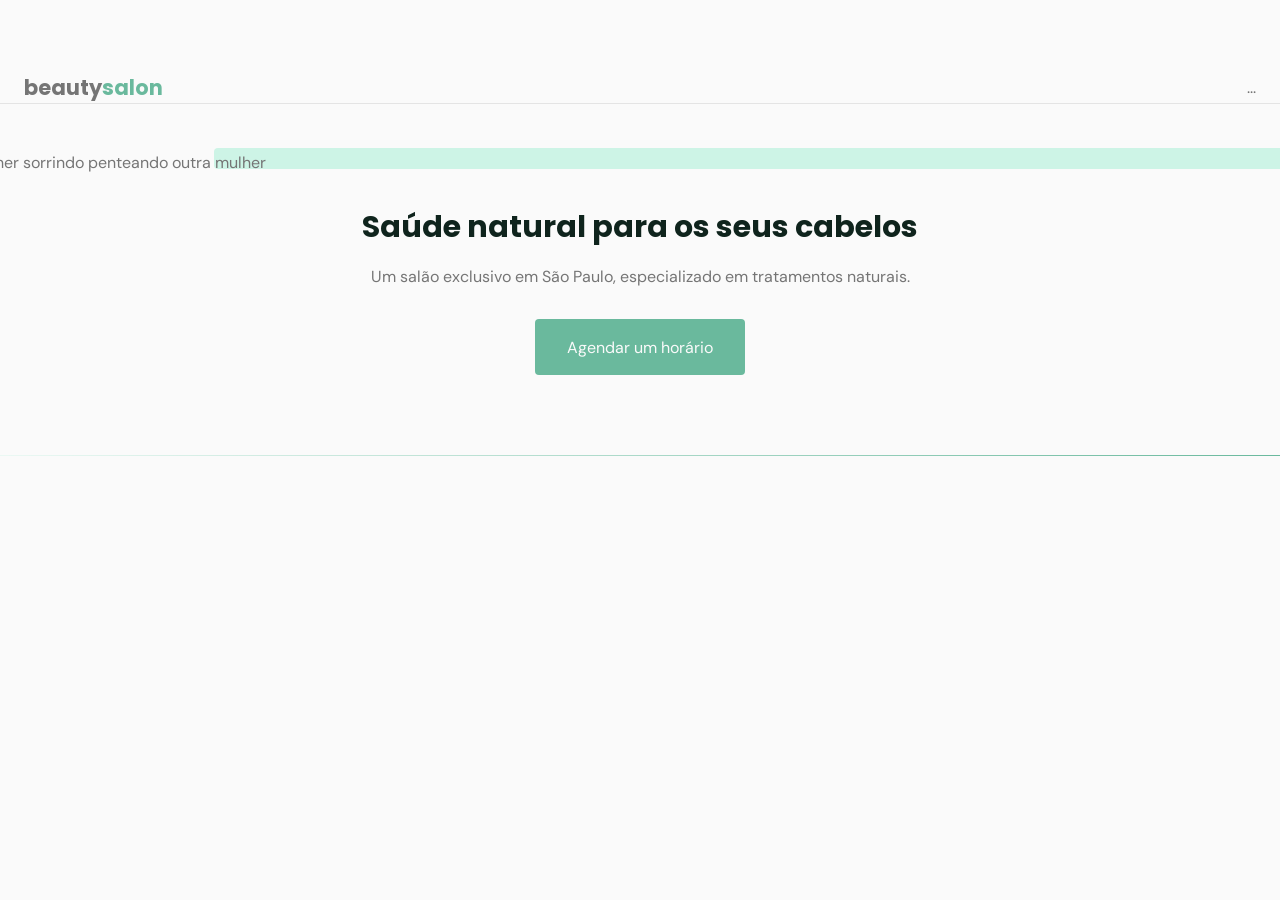
==== index.html @ 59cb2beb "primeiro commit" ====
<!DOCTYPE html>
<html lang="pt_BR">
<head>
    <meta charset="UTF-8">
    <meta http-equiv="X-UA-Compatible" content="IE=edge">
    <meta name="viewport" content="width=device-width, initial-scale=1.0">
    <title>NLW - OriginSix</title>
    <link rel="stylesheet" href="style.css">
    <link rel="preconnect" href="https://fonts.googleapis.com">
    <link rel="preconnect" href="https://fonts.gstatic.com" crossorigin>
    <link href="https://fonts.googleapis.com/css2?family=DM+Sans:wght@400;500;700&family=Poppins:wght@400;500;700&display=swap" rel="stylesheet">
</head>
<body>
    <header id="header">
        <nav class="container">
            <a class="logo" href="#">beauty<span>salon</span></a> 
            <div class="menu">...</div>
        </nav>    
    </header>
    <main>
        <section class="section" id="home">
            <div class="container grid">
                <div class="image">
                    <img src="https://images.unsplash.com/photo-1562322140-8baeececf3df?ixid=MnwxMjA3fDB8MHxzZWFyY2h8MXx8aGFpcmRyZXNzZXJ8ZW58MHx8MHx8&ixlib=rb-1.2.1&auto=format&fit=crop&w=600&q=60" alt="Mulher sorrindo penteando outra mulher">
                </div>
                <div class="text">
                    <h1>Saúde natural para os seus cabelos</h1>
                    <p>Um salão exclusivo em São Paulo, especializado em tratamentos naturais.</p>
                    <a class="button" href="">Agendar um horário</a>
                </div>
            </div>
        </section>
        <div class="divider-1"></div>
        <section class="section" id="home">
            <div class="container"></div>
        </section>
    </main>
</body>
</html>
---- style.css ----
*{
    margin:0;
    padding: 0;
    box-sizing: border-box;
}
img{
    width: 100%;
    height: auto;
}
a{
    text-decoration: none;
}

:root{
    --header-height: 4.5rem;
    --hue: 159;
    /* HSL color mode */
    --base-color: hsl(var(--hue) 36% 57%);
    --base-color-second: hsl(var(--hue) 65% 88%);
    --base-color-alt: hsl(var(--hue) 57% 53%);
    --title-color: hsl(var(--hue) 41% 10%);
    --text-color: hsl(0 0% 46%);
    --text-color-light: hsl(0 0% 98%);
    --body-color: hsl(0 0% 98%);
}
body{
    font: 400 1rem 'DM Sans', sans-serif;
    background-color: var(--body-color);
    color: var(--text-color);
    -webkit-font-smoothing:antialiased;
}
h1{
    font: 700 1.875rem 'Poppins', sans-serif;
    color: var(--title-color);
    -webkit-font-smoothing:auto;
}
.button{
    background-color: var(--base-color);
    color: var(--text-color-light);
    height: 3.5rem;
    display: inline-flex;
    align-items: center;
    padding: 0 2rem;
    border-radius: 0.25rem;
    font: 500 1 rem 'DM Sans', sans-serif;
    transition: background 0.3s;
}
.button:hover{
    background-color: var(--base-color-alt);
}
.divider-1 {
    height: 1px;
    background: linear-gradient(
      270deg,
      hsla(var(--hue), 36%, 57%, 1) 0%,
      hsla(var(--hue), 65%, 88%, 0.34) 100%
    );
  }
header{
   border-bottom: 1px solid #e4e4e4;
   margin-bottom: 2rem;
   display: flex;
   width: 100%;
   position: fixed;
   top:0;
   left: 0;
   z-index: 100;
   background-color: var(--body-color);
}
nav{
    margin-top: var(--header-height);
    display: flex;
    justify-content: space-between;
    align-items: center;
    width: 100%;
}
.logo{
    font: 700 1.31rem 'Poppins', sans-serif;
    color: var(--text-color);
}
.logo span{
    color: var(--base-color);
}
.container{
    margin-left: 1.5rem;
    margin-right: 1.5rem;
}
.grid{
    display: grid;
    gap: 2rem;
}
main {
    margin-top: var(--header-height);
}
.section{
    padding: 5rem 0;
}
#home{
    overflow: hidden;
}
#home .container{
    margin: 0;
}
#home .image{
    position: relative;
}
#home  .image::before{
    content: '';
    height: 100%;
    width: 100%;
    background-color: var(--base-color-second);
    position: absolute;
    top:-16.8%;
    left: 16.7%;
    z-index: 0;

}
#home .text{
    margin-left: 1.5rem;
    margin-right: 1.5rem;
    text-align: center;
}
#home .text p {
    margin-bottom: 2rem;
}
#home .text h1 {
    margin-bottom: 1rem;
}
#home .image img {
    position: relative;
    right: 2.93rem;
}
#home .image img, #home  .image::before {
    border-radius: 0.25rem;
}
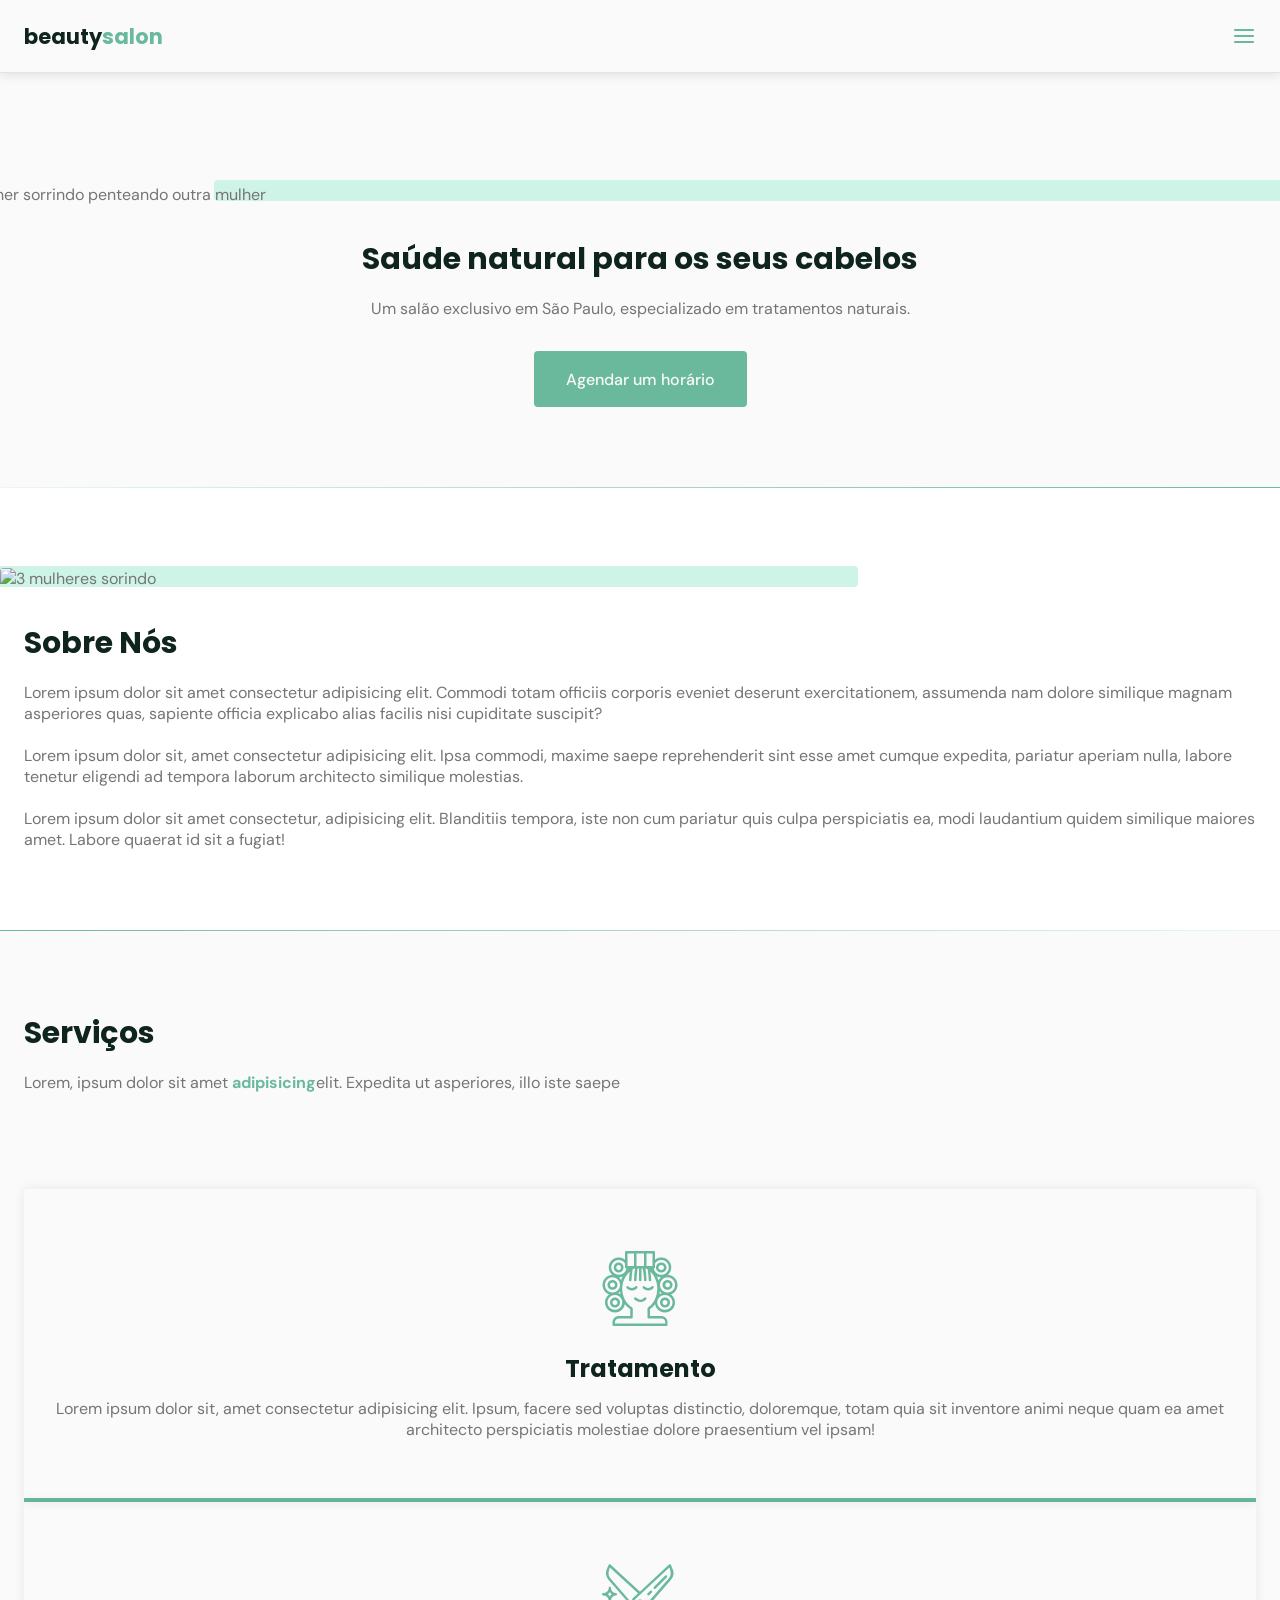
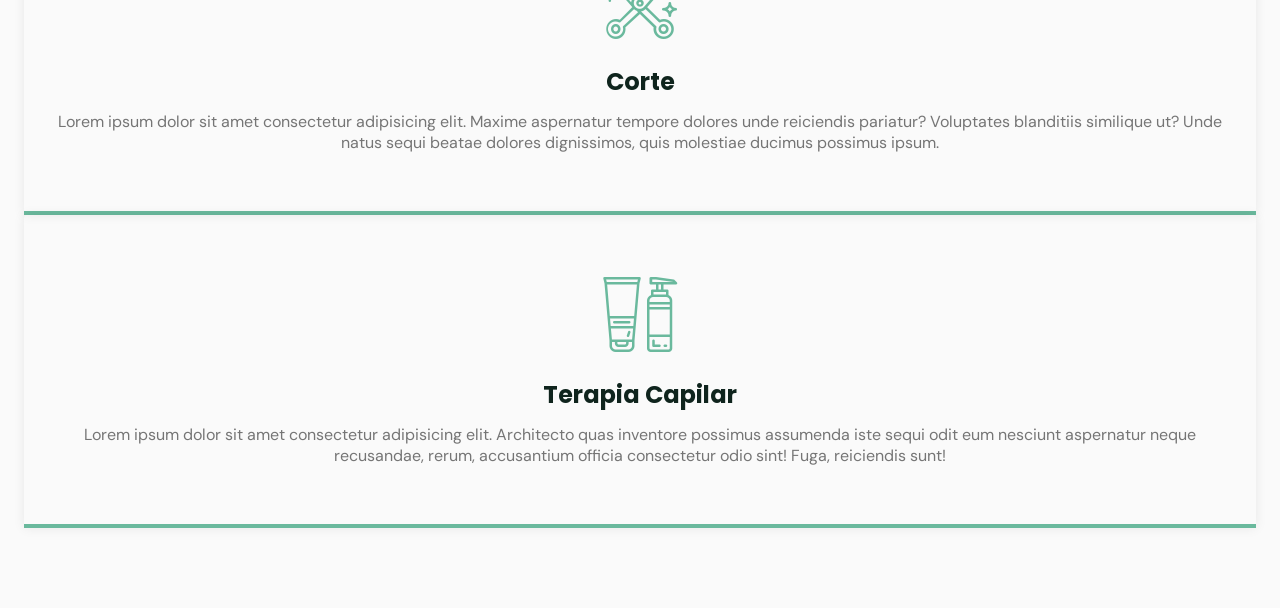
==== commit 95cb909b: "menu mobile/assets/sessão sobre e serviços" ====
--- a/index.html
+++ b/index.html
@@ -5,16 +5,27 @@
     <meta http-equiv="X-UA-Compatible" content="IE=edge">
     <meta name="viewport" content="width=device-width, initial-scale=1.0">
     <title>NLW - OriginSix</title>
+    <link rel="stylesheet" href="./assets/fonts/style.css">
     <link rel="stylesheet" href="style.css">
     <link rel="preconnect" href="https://fonts.googleapis.com">
     <link rel="preconnect" href="https://fonts.gstatic.com" crossorigin>
     <link href="https://fonts.googleapis.com/css2?family=DM+Sans:wght@400;500;700&family=Poppins:wght@400;500;700&display=swap" rel="stylesheet">
 </head>
 <body>
-    <header id="header">
+    <header id="header" class="scroll">
         <nav class="container">
             <a class="logo" href="#">beauty<span>salon</span></a> 
-            <div class="menu">...</div>
+            <div class="menu">
+                <ul class="grid">
+                    <li><a class="title" href="#home">Início</a></li>
+                    <li><a class="title" href="#about">Sobre</a></li>
+                    <li><a class="title"  class="title"href="#services">Serviços</a></li>
+                    <li><a class="title" href="#testimonials">Depoimentos</a></li>
+                    <li><a class="title" href="#contact">Contato</a></li>
+                </ul>
+            </div>
+            <div class="toggle icon-menu"></div>
+            <div class="toggle icon-close"></div>
         </nav>    
     </header>
     <main>
@@ -24,16 +35,60 @@
                     <img src="https://images.unsplash.com/photo-1562322140-8baeececf3df?ixid=MnwxMjA3fDB8MHxzZWFyY2h8MXx8aGFpcmRyZXNzZXJ8ZW58MHx8MHx8&ixlib=rb-1.2.1&auto=format&fit=crop&w=600&q=60" alt="Mulher sorrindo penteando outra mulher">
                 </div>
                 <div class="text">
-                    <h1>Saúde natural para os seus cabelos</h1>
+                    <h2 class="title">Saúde natural para os seus cabelos</h2>
                     <p>Um salão exclusivo em São Paulo, especializado em tratamentos naturais.</p>
                     <a class="button" href="">Agendar um horário</a>
                 </div>
             </div>
         </section>
         <div class="divider-1"></div>
-        <section class="section" id="home">
-            <div class="container"></div>
+        <section class="section" id="about">
+            <div class="container grid">
+                <div class="image">
+                    <img src="https://images.unsplash.com/photo-1559599101-f09722fb4948?ixid=MnwxMjA3fDB8MHxwaG90by1wYWdlfHx8fGVufDB8fHx8&ixlib=rb-1.2.1&auto=format&fit=crop&w=750&q=80" 
+                    alt="3 mulheres sorindo">
+                </div>
+                <div class="text">
+                    <h2 class="title">Sobre Nós</h2>
+                    <p>Lorem ipsum dolor sit amet consectetur adipisicing elit. Commodi totam officiis corporis eveniet deserunt exercitationem, assumenda nam dolore similique magnam asperiores quas, sapiente officia explicabo alias facilis nisi cupiditate suscipit?</p><br>
+                    <p>Lorem ipsum dolor sit, amet consectetur adipisicing elit. Ipsa commodi, maxime saepe reprehenderit sint esse amet cumque expedita, pariatur aperiam nulla, labore tenetur eligendi ad tempora laborum architecto similique molestias.</p><br>
+                    <p>Lorem ipsum dolor sit amet consectetur, adipisicing elit. Blanditiis tempora, iste non cum pariatur quis culpa perspiciatis ea, modi laudantium quidem similique maiores amet. Labore quaerat id sit a fugiat!</p>
+                </div>
+            </div>
+        </section>
+        <div class="divider-2"></div>
+        <section class="section" id="services">
+            <div class="container grid">
+                <header>
+                    <h2 class="title">Serviços</h2>
+                    <p>Lorem, ipsum dolor sit amet <strong>adipisicing</strong>elit. Expedita ut asperiores, illo iste saepe</p>
+                </header>
+                <div class="cards">
+                    <div class="card">
+                        <i class="icon-woman-hair"></i>
+                        <h3 class="title">Tratamento</h3>
+                        <p>Lorem ipsum dolor sit, amet consectetur adipisicing elit. Ipsum, facere sed voluptas distinctio, doloremque, 
+                            totam quia sit inventore animi neque quam ea amet architecto perspiciatis molestiae dolore praesentium vel
+                             ipsam!</p>
+                    </div>
+                    <div class="card">
+                        <i class="icon-trim"></i>
+                        <h3 class="title">Corte</h3>
+                        <p>Lorem ipsum dolor sit amet consectetur adipisicing elit. Maxime aspernatur tempore dolores unde reiciendis 
+                            pariatur? Voluptates blanditiis similique ut? Unde natus sequi beatae dolores dignissimos, quis molestiae 
+                            ducimus possimus ipsum.</p>
+                    </div>
+                    <div class="card">
+                        <i class="icon-cosmetic"></i>
+                        <h3 class="title">Terapia Capilar</h3>
+                        <p>Lorem ipsum dolor sit amet consectetur adipisicing elit. Architecto quas inventore possimus assumenda 
+                            iste sequi odit eum nesciunt aspernatur neque recusandae, rerum, accusantium officia consectetur odio sint! 
+                            Fuga, reiciendis sunt!</p>
+                    </div>
+                </div>
+            </div>
         </section>
     </main>
+    <script src="main.js"></script>
 </body>
 </html>
--- a/assets/fonts/style.css
+++ b/assets/fonts/style.css
@@ -0,0 +1,63 @@
+@font-face {
+  font-family: 'icomoon';
+  src:  url('fonts/icomoon.eot?36sfdv');
+  src:  url('fonts/icomoon.eot?36sfdv#iefix') format('embedded-opentype'),
+    url('fonts/icomoon.ttf?36sfdv') format('truetype'),
+    url('fonts/icomoon.woff?36sfdv') format('woff'),
+    url('fonts/icomoon.svg?36sfdv#icomoon') format('svg');
+  font-weight: normal;
+  font-style: normal;
+  font-display: block;
+}
+
+[class^="icon-"], [class*=" icon-"] {
+  /* use !important to prevent issues with browser extensions that change fonts */
+  font-family: 'icomoon' !important;
+  speak: never;
+  font-style: normal;
+  font-weight: normal;
+  font-variant: normal;
+  text-transform: none;
+  line-height: 1;
+
+  /* Better Font Rendering =========== */
+  -webkit-font-smoothing: antialiased;
+  -moz-osx-font-smoothing: grayscale;
+}
+
+.icon-phone:before {
+  content: "\e900";
+}
+.icon-close:before {
+  content: "\e901";
+}
+.icon-cosmetic:before {
+  content: "\e902";
+}
+.icon-facebook:before {
+  content: "\e903";
+}
+.icon-instagram:before {
+  content: "\e904";
+}
+.icon-mail:before {
+  content: "\e905";
+}
+.icon-map-pin:before {
+  content: "\e906";
+}
+.icon-menu:before {
+  content: "\e907";
+}
+.icon-trim:before {
+  content: "\e908";
+}
+.icon-whatsapp:before {
+  content: "\e909";
+}
+.icon-woman-hair:before {
+  content: "\e90a";
+}
+.icon-youtube:before {
+  content: "\e90b";
+}
--- a/style.css
+++ b/style.css
@@ -1,135 +1,356 @@
-*{
-    margin:0;
-    padding: 0;
-    box-sizing: border-box;
-}
-img{
-    width: 100%;
-    height: auto;
-}
-a{
-    text-decoration: none;
-}
-
-:root{
-    --header-height: 4.5rem;
-    --hue: 159;
-    /* HSL color mode */
-    --base-color: hsl(var(--hue) 36% 57%);
-    --base-color-second: hsl(var(--hue) 65% 88%);
-    --base-color-alt: hsl(var(--hue) 57% 53%);
-    --title-color: hsl(var(--hue) 41% 10%);
-    --text-color: hsl(0 0% 46%);
-    --text-color-light: hsl(0 0% 98%);
-    --body-color: hsl(0 0% 98%);
-}
-body{
-    font: 400 1rem 'DM Sans', sans-serif;
-    background-color: var(--body-color);
-    color: var(--text-color);
-    -webkit-font-smoothing:antialiased;
-}
-h1{
-    font: 700 1.875rem 'Poppins', sans-serif;
-    color: var(--title-color);
-    -webkit-font-smoothing:auto;
-}
-.button{
-    background-color: var(--base-color);
-    color: var(--text-color-light);
-    height: 3.5rem;
-    display: inline-flex;
-    align-items: center;
-    padding: 0 2rem;
-    border-radius: 0.25rem;
-    font: 500 1 rem 'DM Sans', sans-serif;
-    transition: background 0.3s;
-}
-.button:hover{
-    background-color: var(--base-color-alt);
-}
+/*====  RESET ============================ */
+* {
+  margin: 0;
+  padding: 0;
+  box-sizing: border-box;
+}
+
+ul {
+  list-style: none;
+}
+
+a {
+  text-decoration: none;
+}
+
+img {
+  width: 100%;
+  height: auto;
+}
+
+/*====  VARIABLES ============================ */
+:root {
+  --header-height: 4.5rem;
+
+  /* colors */
+  --hue: 159;
+  /* HSL color mode */
+  --base-color: hsl(var(--hue) 36% 57%);
+  --base-color-second: hsl(var(--hue) 65% 88%);
+  --base-color-alt: hsl(var(--hue) 57% 53%);
+  --title-color: hsl(var(--hue) 41% 10%);
+  --text-color: hsl(0 0% 46%);
+  --text-color-light: hsl(0 0% 98%);
+  --body-color: hsl(0 0% 98%);
+}
+
+/*===  BASE ============================ */
+html {
+  scroll-behavior: smooth;
+}
+
+body {
+  font: 400 1rem 'DM Sans', sans-serif;
+  color: var(--text-color);
+  background: var(--body-color);
+  -webkit-font-smoothing: antialiased;
+}
+
+.title {
+  font: 700 1.875rem 'Poppins', sans-serif;
+  color: var(--title-color);
+  -webkit-font-smoothing: auto;
+}
+
+.button {
+  background-color: var(--base-color);
+  color: var(--text-color-light);
+  height: 3.5rem;
+  display: inline-flex;
+  align-items: center;
+  padding: 0 2rem;
+  border-radius: 0.25rem;
+  font: 500 1rem 'DM Sans', sans-serif;
+  transition: background 0.3s;
+}
+
+.button:hover {
+  background: var(--base-color-alt);
+}
+
 .divider-1 {
-    height: 1px;
-    background: linear-gradient(
-      270deg,
-      hsla(var(--hue), 36%, 57%, 1) 0%,
-      hsla(var(--hue), 65%, 88%, 0.34) 100%
-    );
-  }
-header{
-   border-bottom: 1px solid #e4e4e4;
-   margin-bottom: 2rem;
-   display: flex;
-   width: 100%;
-   position: fixed;
-   top:0;
-   left: 0;
-   z-index: 100;
-   background-color: var(--body-color);
-}
-nav{
-    margin-top: var(--header-height);
-    display: flex;
-    justify-content: space-between;
-    align-items: center;
-    width: 100%;
-}
-.logo{
-    font: 700 1.31rem 'Poppins', sans-serif;
-    color: var(--text-color);
-}
-.logo span{
-    color: var(--base-color);
-}
-.container{
-    margin-left: 1.5rem;
-    margin-right: 1.5rem;
-}
-.grid{
-    display: grid;
-    gap: 2rem;
-}
+  height: 1px;
+  background: linear-gradient(
+    270deg,
+    hsla(var(--hue), 36%, 57%, 1),
+    hsla(var(--hue), 65%, 88%, 0.34)
+  );
+}
+
+.divider-2 {
+  height: 1px;
+  background: linear-gradient(
+    270deg,
+    hsla(var(--hue), 65%, 88%, 0.34),
+    hsla(var(--hue), 36%, 57%, 1)
+  );
+}
+
+/*====  LAYOUT ============================ */
+.container {
+  margin-left: 1.5rem;
+  margin-right: 1.5rem;
+}
+
+.grid {
+  display: grid;
+  gap: 2rem;
+}
+
+.section {
+  padding: 5rem 0;
+}
+
+.section .title {
+  margin-bottom: 1rem;
+}
+
+.section header {
+  margin-bottom: 4rem;
+}
+
+.section header strong {
+  color: var(--base-color);
+}
+
+#header {
+  border-bottom: 1px solid #e4e4e4;
+  margin-bottom: 2rem;
+  display: flex;
+
+  position: fixed;
+  top: 0;
+  left: 0;
+  z-index: 100;
+  background-color: var(--body-color);
+  width: 100%;
+}
+
+#header.scroll {
+  box-shadow: 0px 0px 12px rgba(0, 0, 0, 0.15);
+}
+
 main {
-    margin-top: var(--header-height);
-}
-.section{
-    padding: 5rem 0;
-}
-#home{
-    overflow: hidden;
-}
-#home .container{
-    margin: 0;
-}
-#home .image{
-    position: relative;
-}
-#home  .image::before{
-    content: '';
-    height: 100%;
-    width: 100%;
-    background-color: var(--base-color-second);
-    position: absolute;
-    top:-16.8%;
-    left: 16.7%;
-    z-index: 0;
-
-}
-#home .text{
-    margin-left: 1.5rem;
-    margin-right: 1.5rem;
-    text-align: center;
-}
+  margin-top: calc(var(--header-height) + 2rem);
+}
+
+/*====  LOGO ============================ */
+.logo {
+  font: 700 1.31rem 'Poppins', sans-serif;
+  color: var(--title-color);
+}
+
+.logo span {
+  color: var(--base-color);
+}
+
+/*====  NAVIGATION ============================ */
+nav {
+  height: var(--header-height);
+  display: flex;
+  align-items: center;
+  justify-content: space-between;
+  width: 100%;
+}
+
+nav ul li {
+  text-align: center;
+}
+
+nav ul li a {
+  transition: color 0.2s;
+  position: relative;
+}
+
+nav ul li a:hover {
+  color: var(--base-color);
+}
+
+nav ul li a::after {
+  content: '';
+  width: 0%;
+  height: 2px;
+  background: var(--base-color);
+
+  position: absolute;
+  left: 0;
+  bottom: -1.5rem;
+
+  transition: width 0.2s;
+}
+
+nav ul li a:hover::after {
+  width: 100%;
+}
+
+nav .menu {
+  opacity: 0;
+  visibility: hidden;
+  top: -20rem;
+  transition: 0.2s;
+}
+
+nav .menu ul {
+  display: none;
+}
+
+/* Mostrar menu */
+nav.show .menu {
+  opacity: 1;
+  visibility: visible;
+
+  background: var(--body-color);
+
+  height: 100vh;
+  width: 100vw;
+
+  position: fixed;
+  top: 0;
+  left: 0;
+
+  display: grid;
+  place-content: center;
+}
+
+nav.show .menu ul {
+  display: grid;
+}
+
+nav.show ul.grid {
+  gap: 4rem;
+}
+
+/* toggle menu */
+.toggle {
+  color: var(--base-color);
+  font-size: 1.5rem;
+  cursor: pointer;
+}
+
+nav .icon-close {
+  visibility: hidden;
+  opacity: 0;
+
+  position: absolute;
+  top: -1.5rem;
+  right: 1.5rem;
+
+  transition: 0.2s;
+}
+
+nav.show div.icon-close {
+  visibility: visible;
+  opacity: 1;
+  top: 1.5rem;
+}
+
+/*====  HOME ============================ */
+#home {
+  overflow: hidden;
+}
+
+#home .container {
+  margin: 0;
+}
+
+#home .image {
+  position: relative;
+}
+
+#home .image::before {
+  content: '';
+  height: 100%;
+  width: 100%;
+  background: var(--base-color-second);
+  position: absolute;
+  top: -16.8%;
+  left: 16.7%;
+  z-index: 0;
+}
+
+#home .image img {
+  position: relative;
+  right: 2.93rem;
+}
+
+#home .image img,
+#home .image::before {
+  border-radius: 0.25rem;
+}
+
+#home .text {
+  margin-left: 1.5rem;
+  margin-right: 1.5rem;
+  text-align: center;
+}
+
+#home .text h1 {
+  margin-bottom: 1rem;
+}
+
 #home .text p {
-    margin-bottom: 2rem;
-}
-#home .text h1 {
-    margin-bottom: 1rem;
-}
-#home .image img {
-    position: relative;
-    right: 2.93rem;
-}
-#home .image img, #home  .image::before {
-    border-radius: 0.25rem;
-}+  margin-bottom: 2rem;
+}
+
+/*====  ABOUT ============================ */
+#about {
+  background: white;
+}
+
+#about .container {
+  margin: 0;
+}
+
+#about .image {
+  position: relative;
+}
+
+#about .image::before {
+  content: '';
+  height: 100%;
+  width: 100%;
+  background: var(--base-color-second);
+  position: absolute;
+  top: -8.3%;
+  left: -33%;
+  z-index: 0;
+}
+
+#about .image img {
+  position: relative;
+}
+
+#about .image img,
+#about .image::before {
+  border-radius: 0.25rem;
+}
+
+#about .text {
+  margin-left: 1.5rem;
+  margin-right: 1.5rem;
+}
+
+/*====  SERVICES ============================ */
+.cards.grid {
+  gap: 1.5rem;
+}
+
+.card {
+  padding: 3.625rem 2rem;
+  box-shadow: 0px 0px 12px rgba(0, 0, 0, 0.08);
+  border-bottom: 0.25rem solid var(--base-color);
+  border-radius: 0.25rem 0.25rem 0 0;
+  text-align: center;
+}
+
+.card i {
+  display: block;
+  margin-bottom: 1.5rem;
+  font-size: 5rem;
+  color: var(--base-color);
+}
+
+.card .title {
+  font-size: 1.5rem;
+  margin-bottom: 0.75rem;
+}
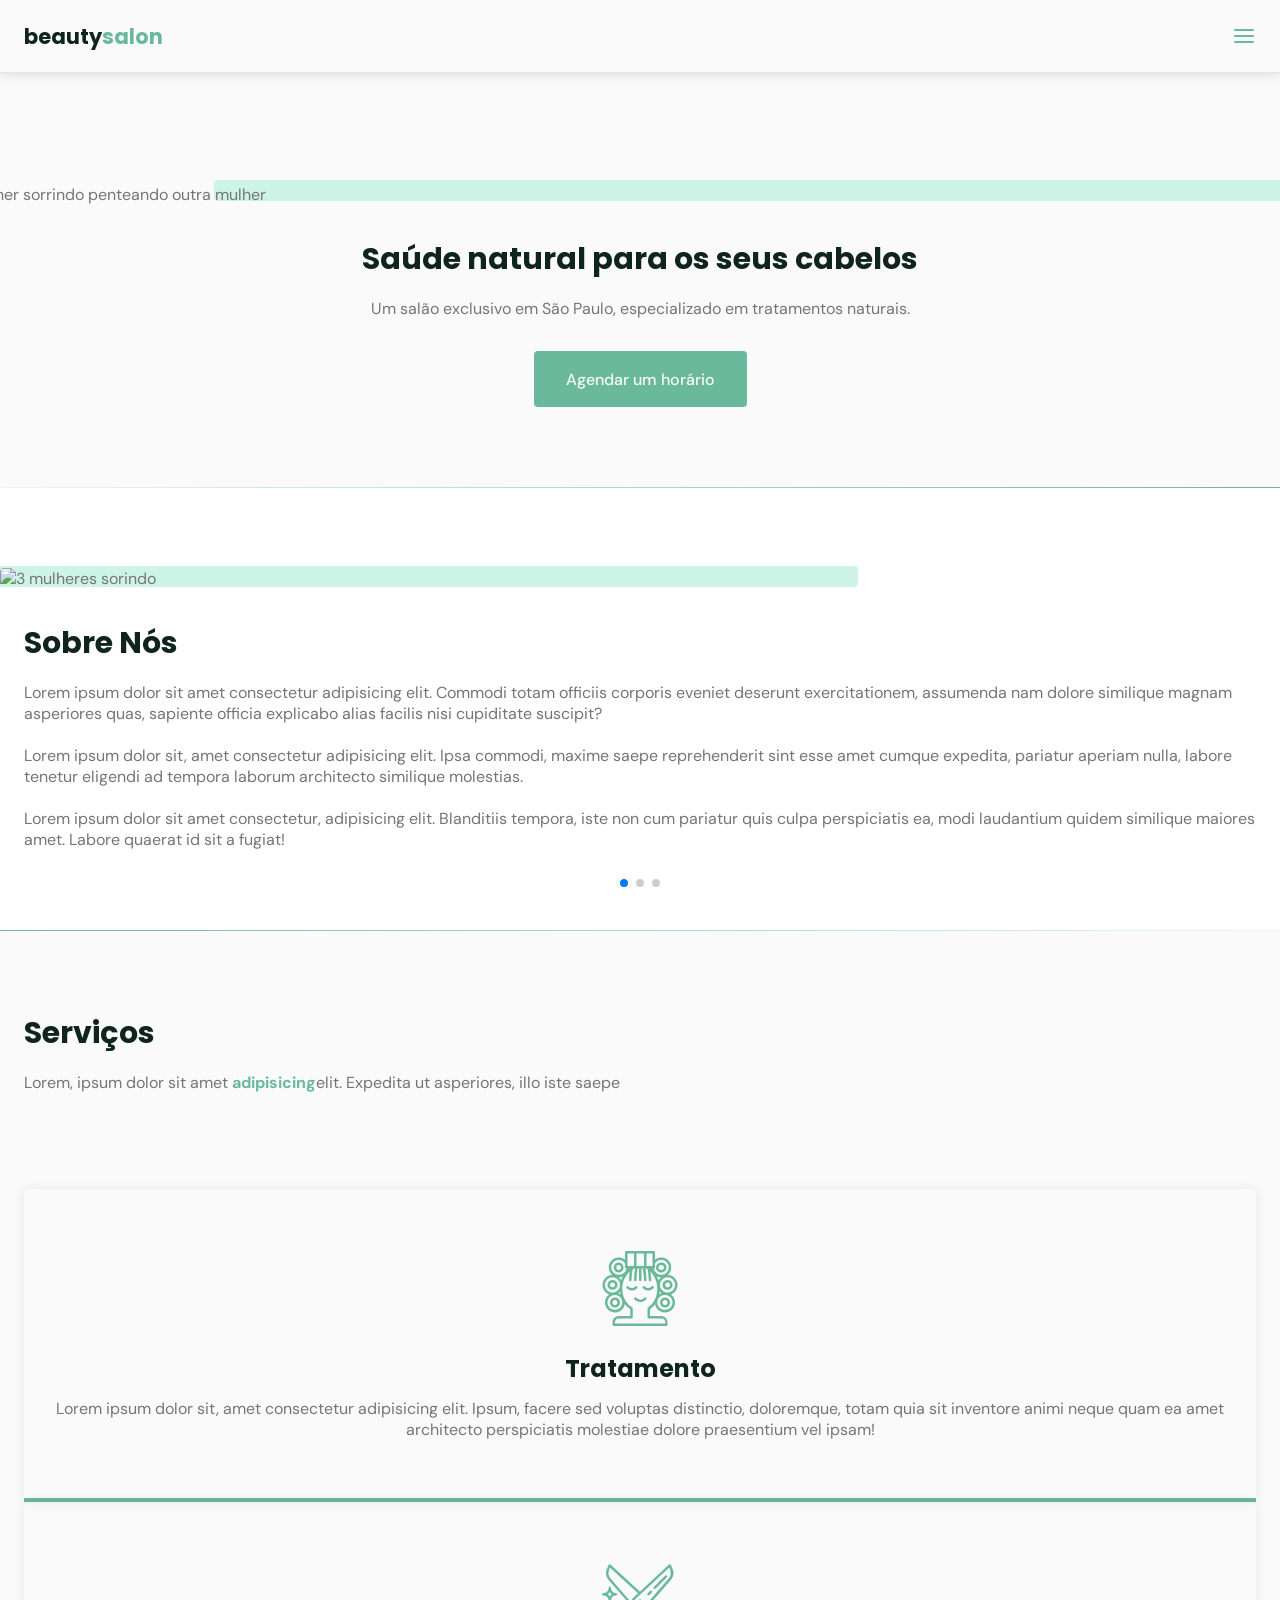
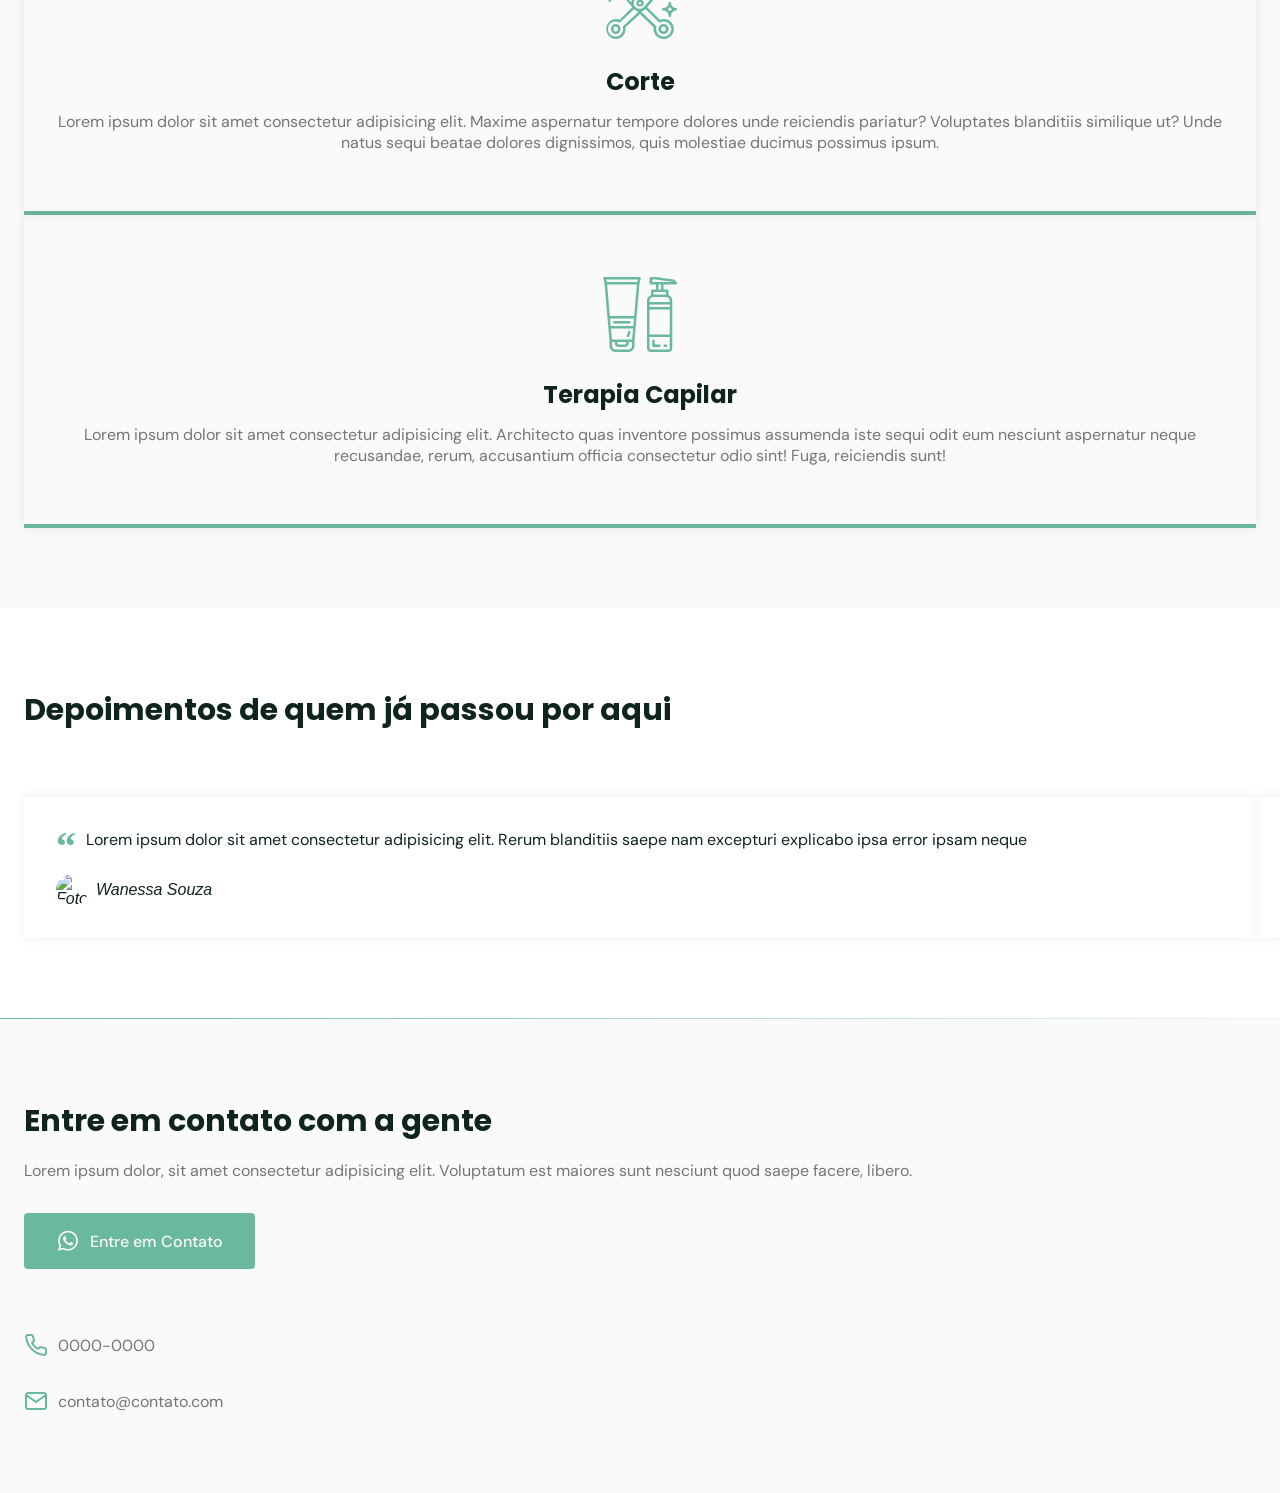
==== commit 1859990b: "sessão depoimentos e contato" ====
--- a/index.html
+++ b/index.html
@@ -10,6 +10,7 @@
     <link rel="preconnect" href="https://fonts.googleapis.com">
     <link rel="preconnect" href="https://fonts.gstatic.com" crossorigin>
     <link href="https://fonts.googleapis.com/css2?family=DM+Sans:wght@400;500;700&family=Poppins:wght@400;500;700&display=swap" rel="stylesheet">
+    <link rel="stylesheet" href="https://unpkg.com/swiper/swiper-bundle.min.css" />
 </head>
 <body>
     <header id="header" class="scroll">
@@ -88,7 +89,92 @@
                 </div>
             </div>
         </section>
+        <section class="section" id="testimonials">
+            <div class="container">
+              <header>
+                <h2 class="title">Depoimentos de quem já passou por aqui</h2>
+              </header>
+              <div class="testimonials swiper-container">
+                <div class="swiper-wrapper">
+                  <div class="testimonial swiper-slide">
+                    <blockquote>
+                      <p>
+                        <span>&ldquo;</span>
+                        Lorem ipsum dolor sit amet consectetur adipisicing elit.
+                        Rerum blanditiis saepe nam excepturi explicabo ipsa error
+                        ipsam neque
+                      </p>
+                      <cite>
+                        <img
+                          src="https://randomuser.me/api/portraits/women/89.jpg"
+                          alt="Foto de Wanessa Souza"
+                        />
+                        Wanessa Souza
+                      </cite>
+                    </blockquote>
+                  </div>
+    
+                  <div class="testimonial swiper-slide">
+                    <blockquote>
+                      <p>
+                        <span>&ldquo;</span>
+                        Lorem ipsum dolor sit amet consectetur adipisicing elit.
+                        Rerum blanditiis saepe nam excepturi explicabo ipsa error
+                        ipsam neque
+                      </p>
+                      <cite>
+                        <img
+                          src="https://randomuser.me/api/portraits/women/89.jpg"
+                          alt="Foto de Franciele Venega"
+                        />
+                        Franciele Venega
+                      </cite>
+                    </blockquote>
+                  </div>
+    
+                  <div class="testimonial swiper-slide">
+                    <blockquote>
+                      <p>
+                        <span>&ldquo;</span>
+                        Lorem ipsum dolor sit amet consectetur adipisicing elit.
+                        Rerum blanditiis saepe nam excepturi explicabo ipsa error
+                        ipsam neque
+                      </p>
+                      <cite>
+                        <img
+                          src="https://randomuser.me/api/portraits/women/89.jpg"
+                          alt="Fotos de Valeska Fabris"
+                        />
+                        Valeska Fabris
+                      </cite>
+                    </blockquote>
+                  </div>
+                </div>
+    
+                <!-- If we need pagination -->
+                <div class="swiper-pagination"></div>
+              </div>
+            </div>
+          </section>
+          <div class="divider-2"></div>
+          <section class="section" id="contact">
+              <div class="container grid">
+                  <div class="text">
+                      <h2 class="title">Entre em contato com a gente</h2>
+                      <p>Lorem ipsum dolor, sit amet consectetur adipisicing elit. Voluptatum est maiores sunt nesciunt quod saepe facere, libero.</p>
+                      <a href="" class="button"><i class="icon-whatsapp"></i>Entre em Contato</a>
+                  </div>
+                  <div class="links">
+                      <ul class="grid">
+                          <li><i class="icon-phone"></i>0000-0000</li>
+                          <li><i class="icon-mail"></i>contato@contato.com</li>
+                      </ul>
+                  </div>
+              </div>
+          </section>
     </main>
+    <script src="https://unpkg.com/scrollreveal"></script>
+    <script src="https://unpkg.com/swiper/swiper-bundle.min.js"></script>
     <script src="main.js"></script>
 </body>
 </html>
--- a/style.css
+++ b/style.css
@@ -354,3 +354,64 @@
   font-size: 1.5rem;
   margin-bottom: 0.75rem;
 }
+#testimonials{
+  background-color: white;
+}
+#testimonials blockquote{
+  padding: 2rem;
+  box-shadow: 0px 0px 12px rgba(0, 0, 0, 0.08);
+  border-radius: 0.25rem;
+}
+#testimonials blockquote p {
+  position: relative;
+  text-indent: 1.875rem;
+  margin-bottom: 1.5rem;
+  color: var(--title-color);
+}
+
+#testimonials blockquote p span {
+  font: 700 2.5rem serif;
+  position: absolute;
+  top: -0.375rem;
+  left: -1.875rem;
+  color: var(--base-color);
+}
+#testimonials cite {
+  display: flex;
+  align-items: center;
+  color: var(--title-color);
+}
+
+#testimonials cite img {
+  width: 2rem;
+  height: 2rem;
+  object-fit: cover;
+  clip-path: circle();
+  margin-right: 0.5rem;
+}
+#contact .grid{
+  gap:4rem;
+
+}
+#contact .text p {
+  margin-bottom: 2rem;
+}
+#contact .button i, 
+#contact ul li i {
+  font-size: 1.5rem;
+  margin-right: 0.625rem;
+}
+#contact ul.grid{
+  gap:2rem;
+}
+#contact ul li {
+  display: flex;
+  align-items: center;
+}
+#contact ul li i {
+  color: var(--base-color);
+}
+
+
+
+
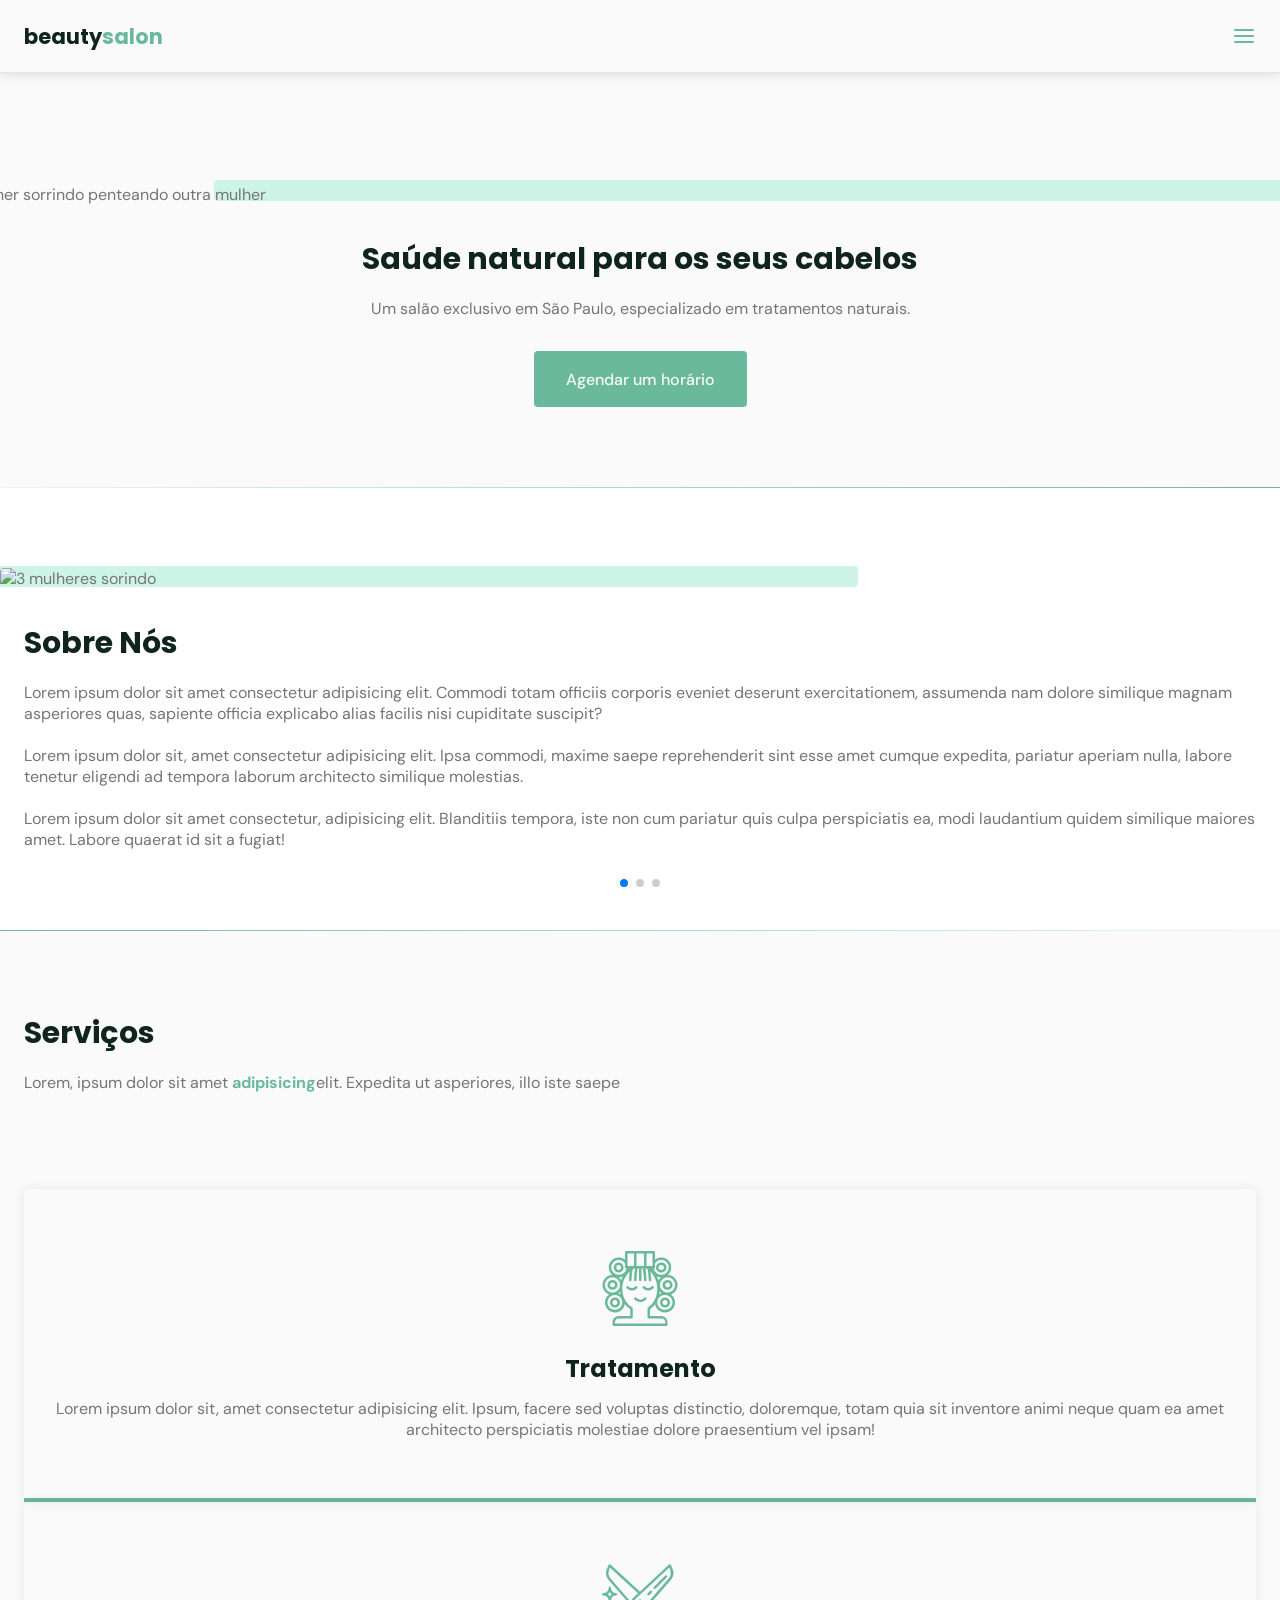
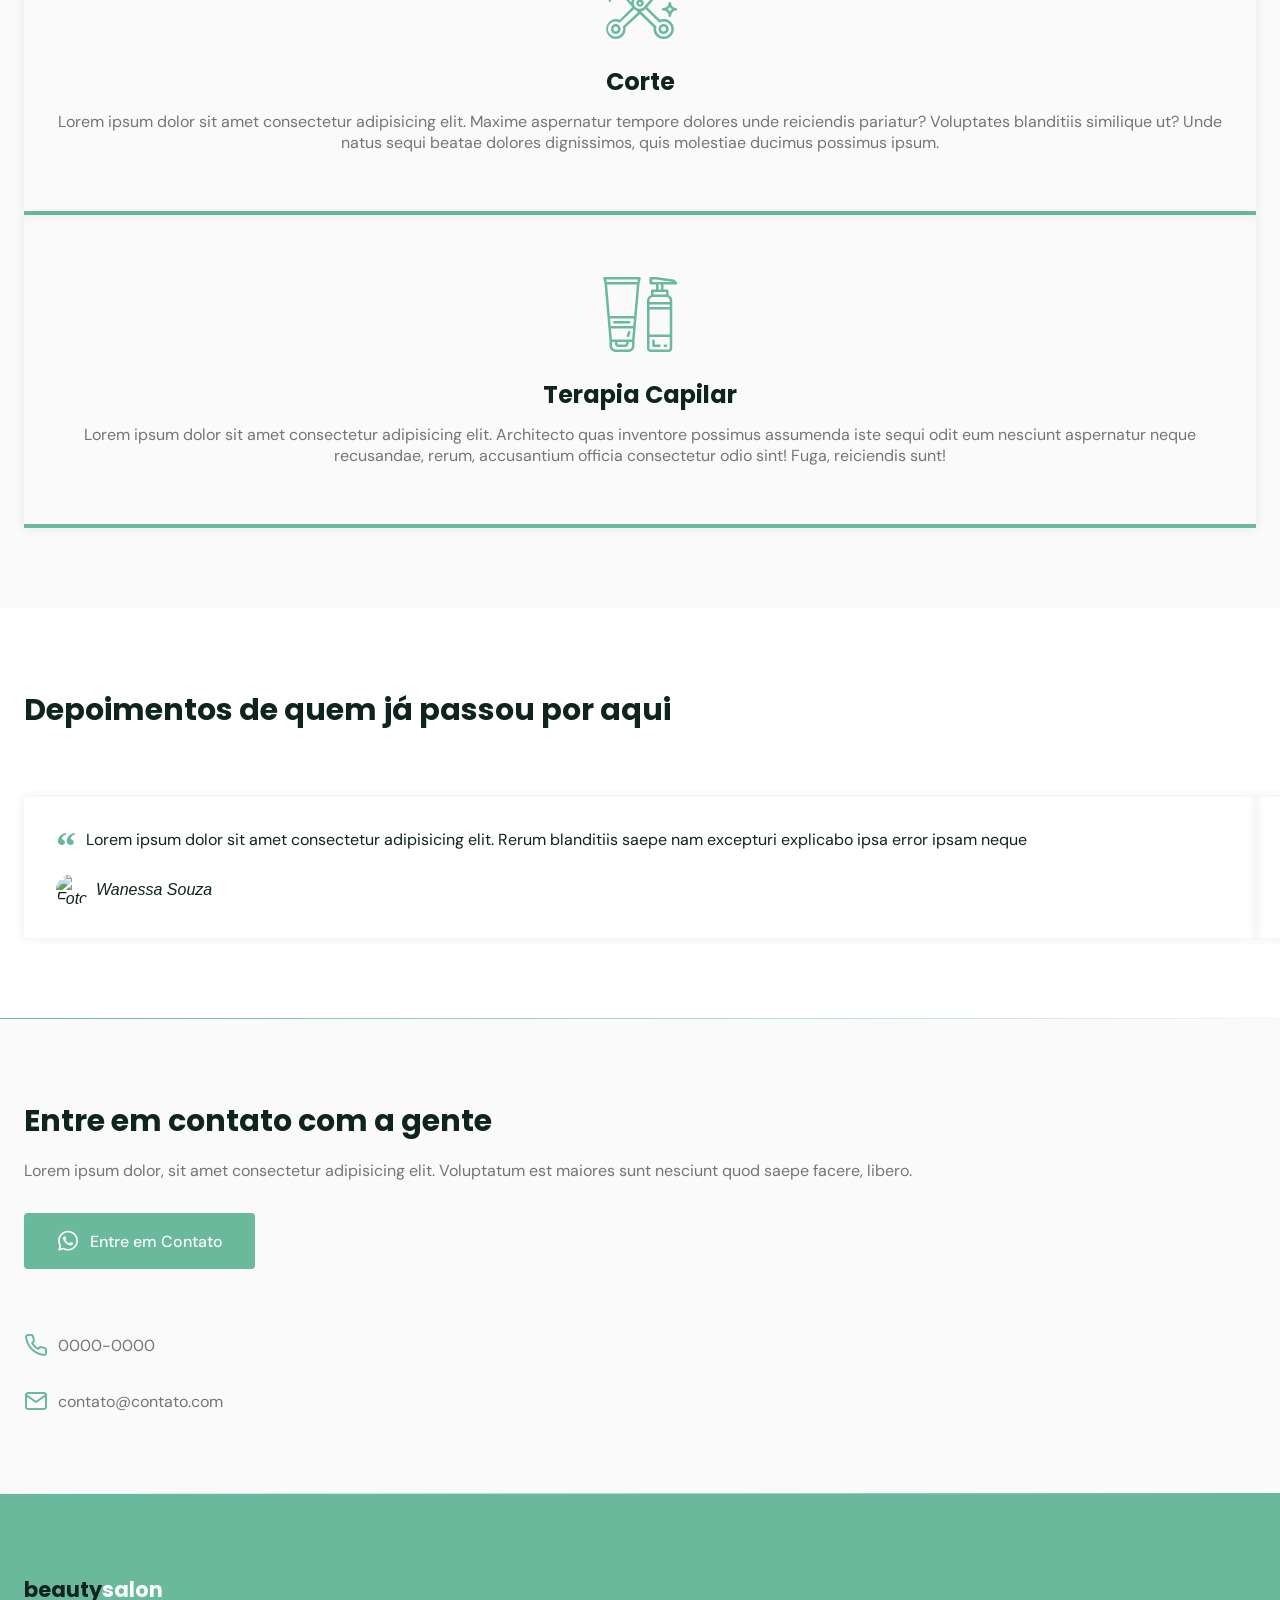
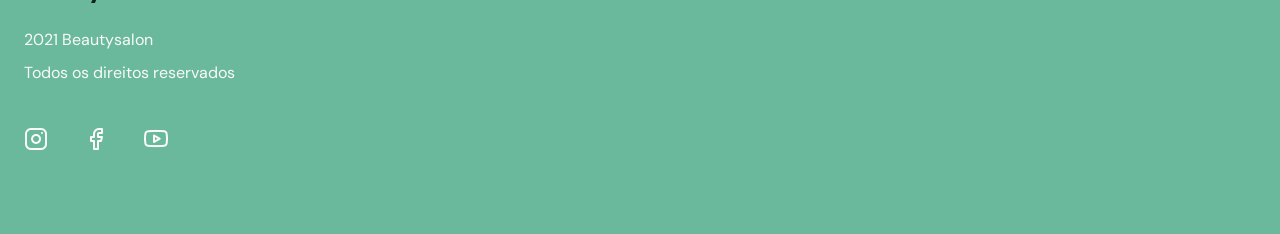
==== commit 043e327a: "footer" ====
--- a/index.html
+++ b/index.html
@@ -172,6 +172,32 @@
                   </div>
               </div>
           </section>
+          <div class="divider-1"></div>
+          <footer class="section">
+              <div class="container grid">
+                  <div class="brand">
+                      <a class=" logo logo-alt" href="#home">beauty<span>salon</span></a>
+                      <p>2021 Beautysalon</p>
+                      <p>Todos os direitos reservados</p>
+                  </div>
+                  <div class="social
+                  ">
+                    <a href="#" target="_blank">
+                        <i class="icon-instagram"></i>
+                    </a>
+
+                    <a href="#" target="_blank">
+                        <i class="icon-facebook"></i>
+                    </a>
+
+                    <a href="#" target="_blank">
+                        <i class="icon-youtube"></i>
+                    </a>
+                  </div>
+                  </div>
+              </div>
+          </footer>
+         
     </main>
     <script src="https://unpkg.com/scrollreveal"></script>
     <script src="https://unpkg.com/swiper/swiper-bundle.min.js"></script>
--- a/style.css
+++ b/style.css
@@ -143,6 +143,9 @@
 .logo span {
   color: var(--base-color);
 }
+.logo-alt span{
+  color: var(--body-color);
+}
 
 /*====  NAVIGATION ============================ */
 nav {
@@ -412,6 +415,41 @@
   color: var(--base-color);
 }
 
-
-
-
+footer{
+  background-color: var(--base-color);
+}
+
+footer .logo {
+  margin-bottom: 1.5rem;
+  display: inline-block;
+}
+footer .brand p{
+  color: var(--text-color-light);
+  margin-bottom: 00.75rem;
+}
+footer i {
+  font-size: 1.5rem;
+  color: var(--text-color-light);
+
+}
+footer .social a{
+  margin-right: 2rem;
+}
+/* large devices: 1023 > */
+/* large devices: 992 > */
+@media (min-width: 992px) {
+  :root {
+    --title-font-size: 2.25rem;
+    --subtitle-font-size: 1.125rem;
+  }
+}
+/* medium devices: 767 > */
+
+
+
+
+
+
+
+
+
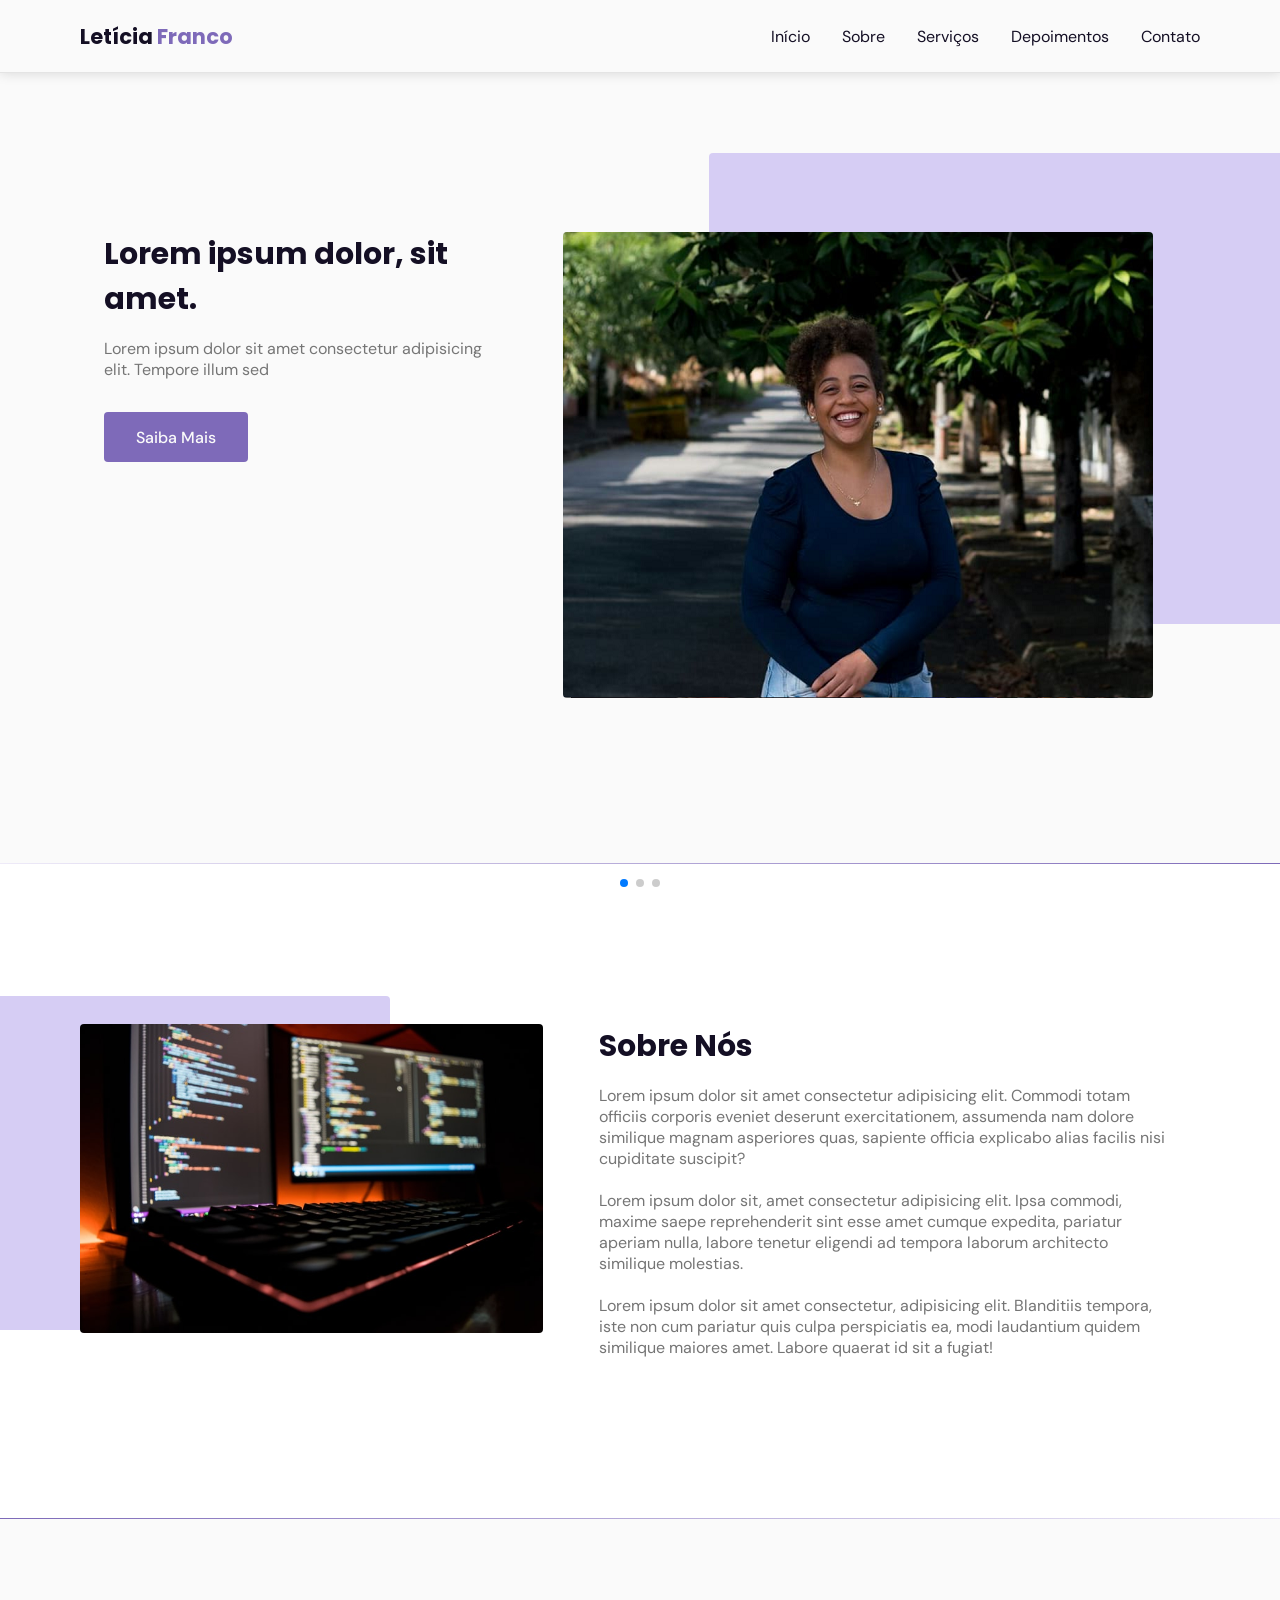
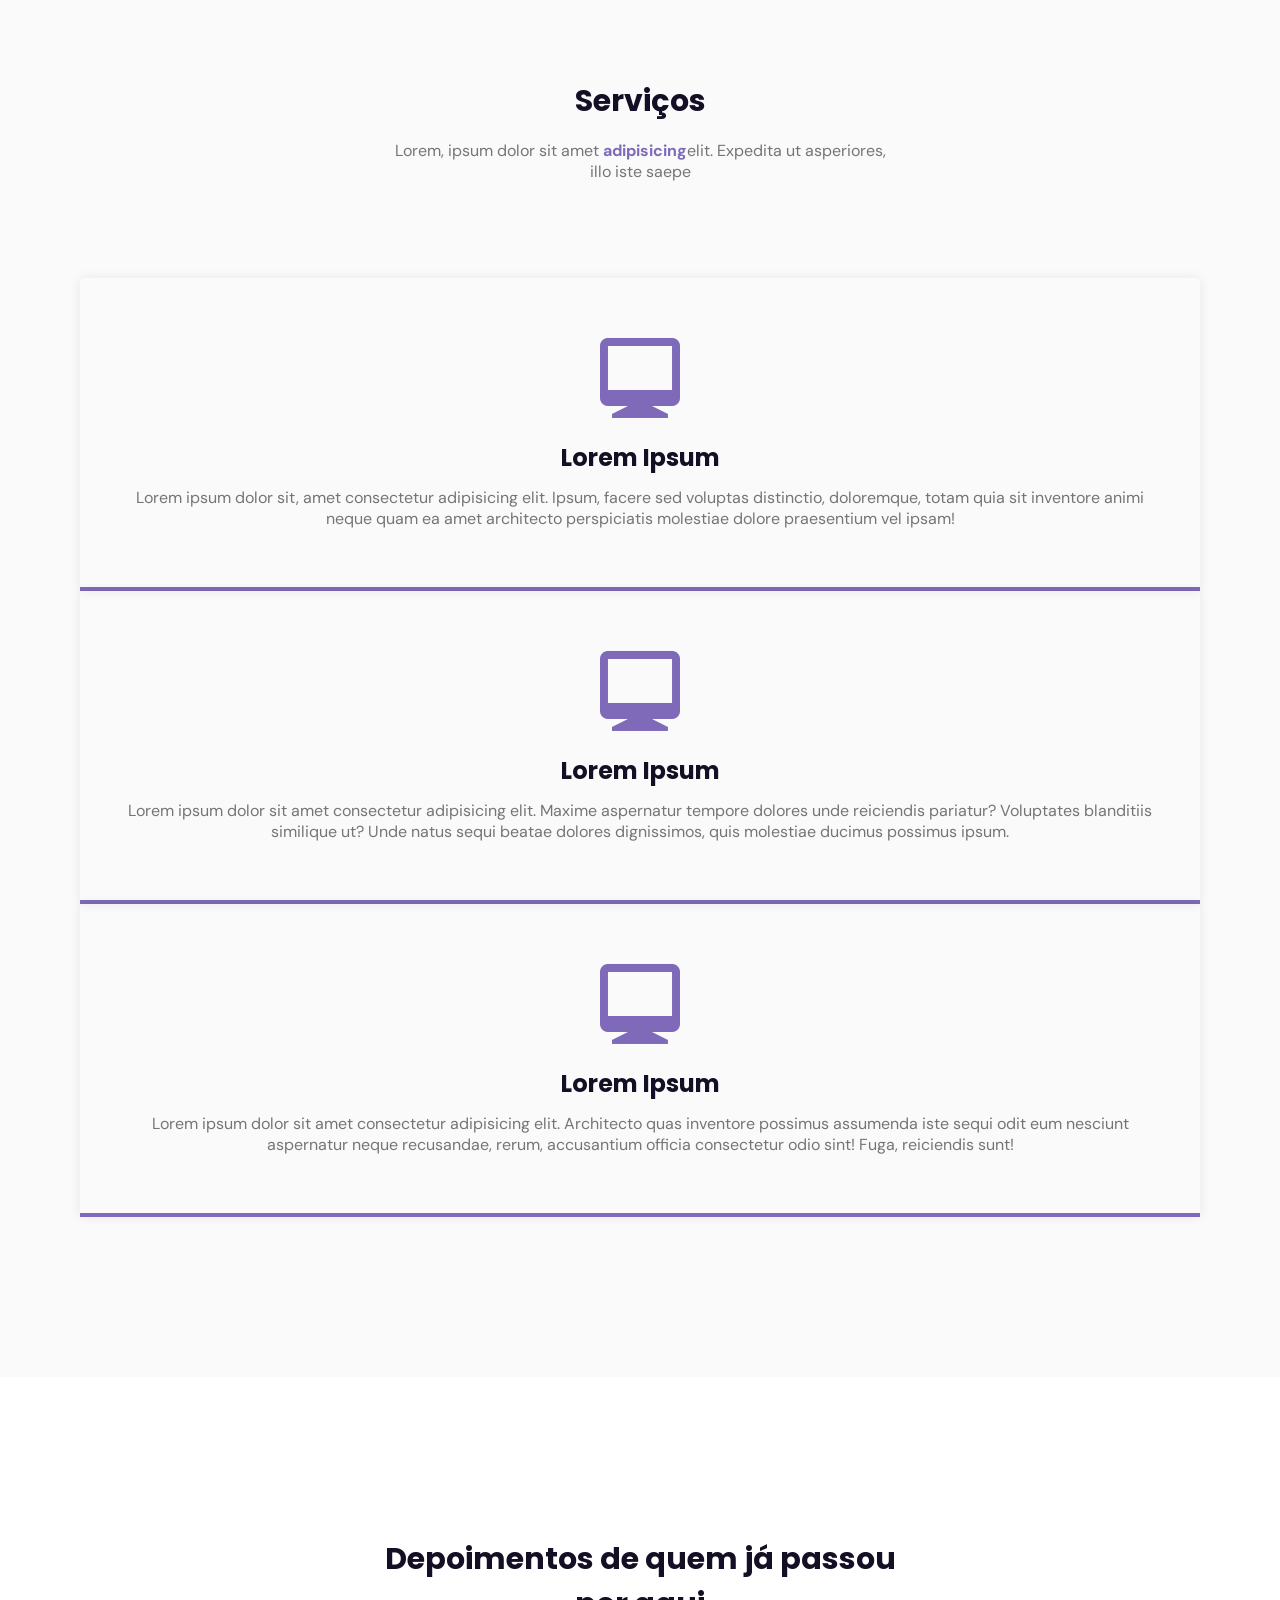
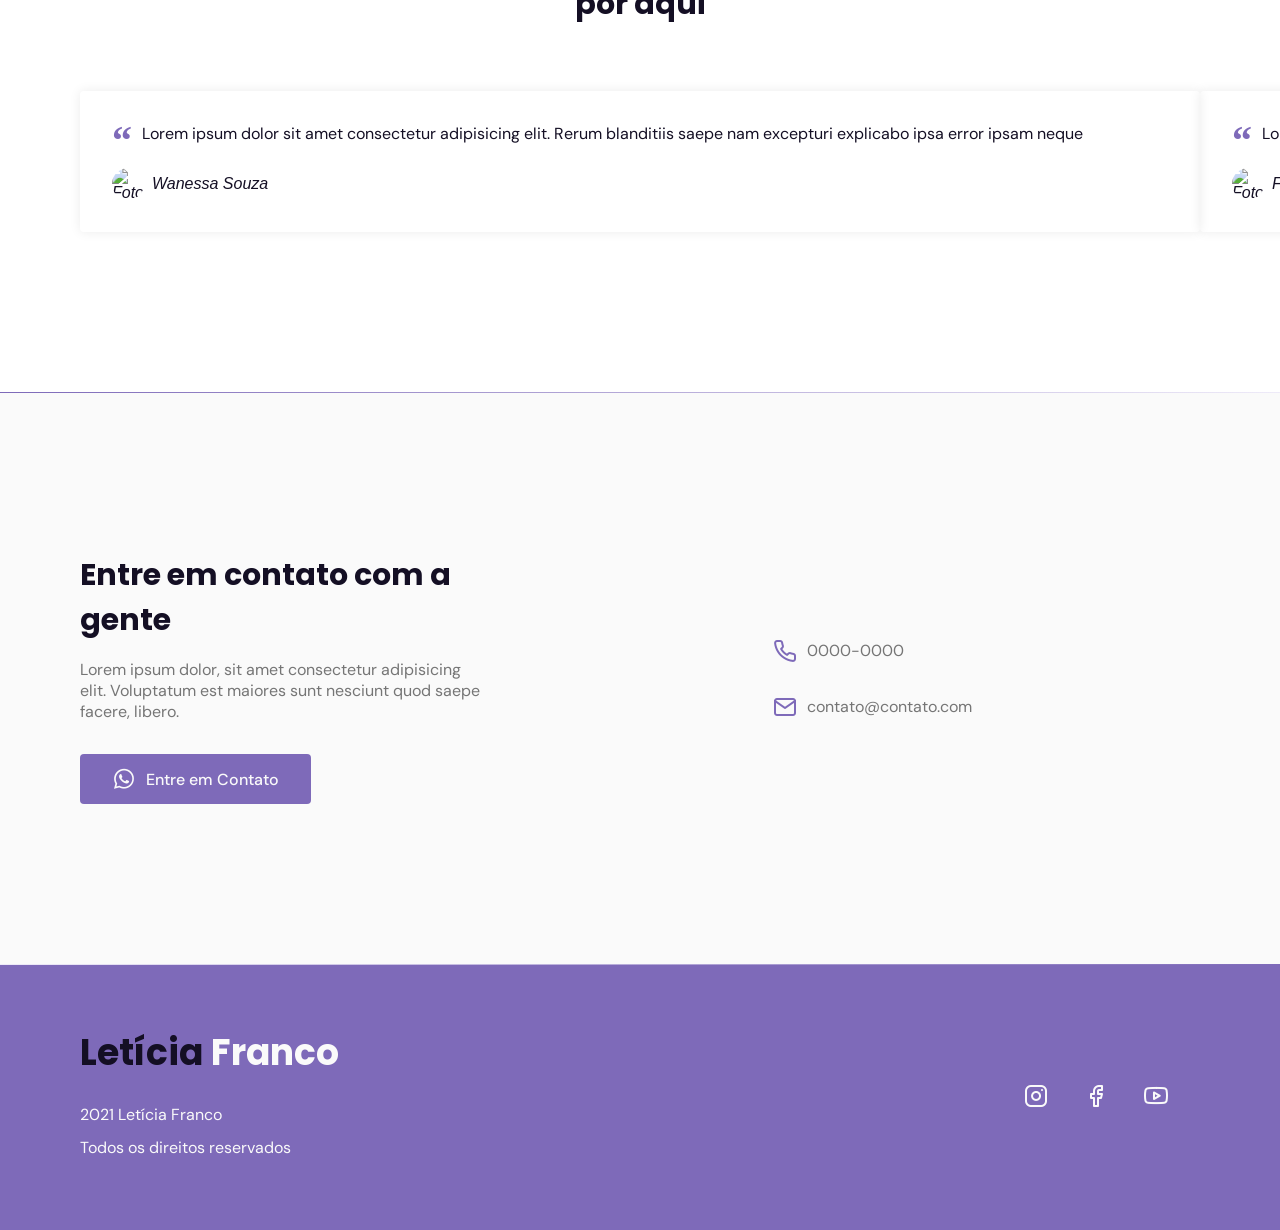
==== commit 9fb1f2b3: "Modificação do projeto" ====
--- a/index.html
+++ b/index.html
@@ -4,18 +4,19 @@
     <meta charset="UTF-8">
     <meta http-equiv="X-UA-Compatible" content="IE=edge">
     <meta name="viewport" content="width=device-width, initial-scale=1.0">
-    <title>NLW - OriginSix</title>
+    <title>Letícia Franco</title>
     <link rel="stylesheet" href="./assets/fonts/style.css">
     <link rel="stylesheet" href="style.css">
     <link rel="preconnect" href="https://fonts.googleapis.com">
     <link rel="preconnect" href="https://fonts.gstatic.com" crossorigin>
     <link href="https://fonts.googleapis.com/css2?family=DM+Sans:wght@400;500;700&family=Poppins:wght@400;500;700&display=swap" rel="stylesheet">
     <link rel="stylesheet" href="https://unpkg.com/swiper/swiper-bundle.min.css" />
+    <link rel="icon" type="image/jpg" href="./assets/computador-portatil.png" />
 </head>
 <body>
     <header id="header" class="scroll">
         <nav class="container">
-            <a class="logo" href="#">beauty<span>salon</span></a> 
+            <a class="logo" href="#">Letícia<span> Franco</span></a> 
             <div class="menu">
                 <ul class="grid">
                     <li><a class="title" href="#home">Início</a></li>
@@ -33,12 +34,12 @@
         <section class="section" id="home">
             <div class="container grid">
                 <div class="image">
-                    <img src="https://images.unsplash.com/photo-1562322140-8baeececf3df?ixid=MnwxMjA3fDB8MHxzZWFyY2h8MXx8aGFpcmRyZXNzZXJ8ZW58MHx8MHx8&ixlib=rb-1.2.1&auto=format&fit=crop&w=600&q=60" alt="Mulher sorrindo penteando outra mulher">
+                    <img src="./assets/Capturar.PNG" alt="Mulher sorrindo">
                 </div>
                 <div class="text">
-                    <h2 class="title">Saúde natural para os seus cabelos</h2>
-                    <p>Um salão exclusivo em São Paulo, especializado em tratamentos naturais.</p>
-                    <a class="button" href="">Agendar um horário</a>
+                    <h2 class="title">Lorem ipsum dolor, sit amet.</h2>
+                    <p>Lorem ipsum dolor sit amet consectetur adipisicing elit. Tempore illum sed</p>
+                    <a class="button" href="">Saiba Mais</a>
                 </div>
             </div>
         </section>
@@ -46,8 +47,8 @@
         <section class="section" id="about">
             <div class="container grid">
                 <div class="image">
-                    <img src="https://images.unsplash.com/photo-1559599101-f09722fb4948?ixid=MnwxMjA3fDB8MHxwaG90by1wYWdlfHx8fGVufDB8fHx8&ixlib=rb-1.2.1&auto=format&fit=crop&w=750&q=80" 
-                    alt="3 mulheres sorindo">
+                    <img src="./assets/sobre.jpg" 
+                    alt="computador">
                 </div>
                 <div class="text">
                     <h2 class="title">Sobre Nós</h2>
@@ -66,22 +67,22 @@
                 </header>
                 <div class="cards">
                     <div class="card">
-                        <i class="icon-woman-hair"></i>
-                        <h3 class="title">Tratamento</h3>
+                        <i class="icon-computer-desktop"></i>
+                        <h3 class="title">Lorem Ipsum</h3>
                         <p>Lorem ipsum dolor sit, amet consectetur adipisicing elit. Ipsum, facere sed voluptas distinctio, doloremque, 
                             totam quia sit inventore animi neque quam ea amet architecto perspiciatis molestiae dolore praesentium vel
                              ipsam!</p>
                     </div>
                     <div class="card">
-                        <i class="icon-trim"></i>
-                        <h3 class="title">Corte</h3>
+                        <i class="icon-computer-desktop"></i>
+                        <h3 class="title">Lorem Ipsum</h3>
                         <p>Lorem ipsum dolor sit amet consectetur adipisicing elit. Maxime aspernatur tempore dolores unde reiciendis 
                             pariatur? Voluptates blanditiis similique ut? Unde natus sequi beatae dolores dignissimos, quis molestiae 
                             ducimus possimus ipsum.</p>
                     </div>
                     <div class="card">
-                        <i class="icon-cosmetic"></i>
-                        <h3 class="title">Terapia Capilar</h3>
+                        <i class="icon-computer-desktop"></i>
+                        <h3 class="title">Lorem Ipsum</h3>
                         <p>Lorem ipsum dolor sit amet consectetur adipisicing elit. Architecto quas inventore possimus assumenda 
                             iste sequi odit eum nesciunt aspernatur neque recusandae, rerum, accusantium officia consectetur odio sint! 
                             Fuga, reiciendis sunt!</p>
@@ -176,8 +177,8 @@
           <footer class="section">
               <div class="container grid">
                   <div class="brand">
-                      <a class=" logo logo-alt" href="#home">beauty<span>salon</span></a>
-                      <p>2021 Beautysalon</p>
+                      <a class=" logo logo-alt" href="#home">Letícia<span> Franco</span></a>
+                      <p>2021 Letícia Franco</p>
                       <p>Todos os direitos reservados</p>
                   </div>
                   <div class="social
--- a/assets/fonts/style.css
+++ b/assets/fonts/style.css
@@ -1,10 +1,10 @@
 @font-face {
   font-family: 'icomoon';
-  src:  url('fonts/icomoon.eot?36sfdv');
-  src:  url('fonts/icomoon.eot?36sfdv#iefix') format('embedded-opentype'),
-    url('fonts/icomoon.ttf?36sfdv') format('truetype'),
-    url('fonts/icomoon.woff?36sfdv') format('woff'),
-    url('fonts/icomoon.svg?36sfdv#icomoon') format('svg');
+  src:  url('fonts/icomoon.eot?php6wi');
+  src:  url('fonts/icomoon.eot?php6wi#iefix') format('embedded-opentype'),
+    url('fonts/icomoon.ttf?php6wi') format('truetype'),
+    url('fonts/icomoon.woff?php6wi') format('woff'),
+    url('fonts/icomoon.svg?php6wi#icomoon') format('svg');
   font-weight: normal;
   font-style: normal;
   font-display: block;
@@ -25,6 +25,9 @@
   -moz-osx-font-smoothing: grayscale;
 }
 
+.icon-computer-desktop:before {
+  content: "\e90c";
+}
 .icon-phone:before {
   content: "\e900";
 }
@@ -61,3 +64,6 @@
 .icon-youtube:before {
   content: "\e90b";
 }
+.icon-arrow-up2:before {
+  content: "\ea3a";
+}
--- a/style.css
+++ b/style.css
@@ -23,7 +23,7 @@
   --header-height: 4.5rem;
 
   /* colors */
-  --hue: 159;
+  --hue: 255;
   /* HSL color mode */
   --base-color: hsl(var(--hue) 36% 57%);
   --base-color-second: hsl(var(--hue) 65% 88%);
@@ -32,6 +32,10 @@
   --text-color: hsl(0 0% 46%);
   --text-color-light: hsl(0 0% 98%);
   --body-color: hsl(0 0% 98%);
+  --title-font-size:1.875rem;
+  --subtitle-font-size:1rem;
+  --title-font: 'Poppins', sans-serif;
+  --body-font:'DM Sans', sans-serif;
 }
 
 /*===  BASE ============================ */
@@ -98,11 +102,14 @@
 }
 
 .section {
-  padding: 5rem 0;
+  padding: calc(5rem + var(--header-height)) 0;
 }
 
 .section .title {
   margin-bottom: 1rem;
+}
+.section .subtitle{
+  font-size: var(--subtitle-font-size);
 }
 
 .section header {
@@ -130,9 +137,7 @@
   box-shadow: 0px 0px 12px rgba(0, 0, 0, 0.15);
 }
 
-main {
-  margin-top: calc(var(--header-height) + 2rem);
-}
+
 
 /*====  LOGO ============================ */
 .logo {
@@ -419,6 +424,10 @@
   background-color: var(--base-color);
 }
 
+footer .section{
+  padding: 4rem 0;
+}
+
 footer .logo {
   margin-bottom: 1.5rem;
   display: inline-block;
@@ -434,6 +443,128 @@
 }
 footer .social a{
   margin-right: 2rem;
+}
+/* large devices: 1023 > */
+/* large devices: 992 > */
+
+@media (min-width: 1200px) {
+  /* reusable classes */
+  .container {
+    max-width: 1120px;
+    margin-left: auto;
+    margin-right: auto;
+  }
+
+  .section {
+    padding: 10rem 0;
+  }
+
+  .section header,
+  #testimonials header {
+    max-width: 32rem;
+    text-align: center;
+    margin-left: auto;
+    margin-right: auto;
+  }
+
+  .button {
+    height: 3.125rem;
+  }
+
+  /* navigation */
+  nav .menu {
+    opacity: 1;
+    visibility: visible;
+    top: 0;
+  }
+
+  nav .menu ul {
+    display: flex;
+    gap: 2rem;
+  }
+
+  nav .menu ul li a.title {
+    font: 400 1rem var(--body-font);
+    -webkit-font-smoothing: antialiased;
+  }
+
+  nav .menu ul li a.title.active {
+    font-weight: bold;
+    -webkit-font-smoothing: auto;
+  }
+
+  nav .icon-menu {
+    display: none;
+  }
+
+  /* layout */
+  main {
+    margin-top: var(--header-height);
+  }
+
+  /* home */
+  #home .container {
+    grid-auto-flow: column;
+    justify-content: space-between;
+    margin: 0 auto;
+  }
+
+  #home .image {
+    order: 1;
+  }
+
+  #home .text {
+    order: 0;
+    max-width: 24rem;
+    text-align: left;
+  }
+
+  /* about */
+  #about .container {
+    margin: 0 auto;
+    grid-auto-flow: column;
+  }
+
+  /* services */
+  .cards {
+    grid-template-columns: 1fr 1fr 1fr;
+  }
+
+  .card {
+    padding-left: 3rem;
+    padding-right: 3rem;
+  }
+
+  /* testimonials */
+  #testimonials .container {
+    margin-left: auto;
+    margin-right: auto;
+  }
+
+  /* contact */
+  #contact .container {
+    grid-auto-flow: column;
+    align-items: center;
+  }
+
+  #contact .text {
+    max-width: 25rem;
+  }
+
+  /* footer */
+  footer.section {
+    padding: 3.75rem 0;
+  }
+
+  footer .container {
+    grid-auto-flow: column;
+    align-items: center;
+    justify-content: space-between;
+  }
+
+  footer .logo {
+    font-size: 2.25rem;
+  }
 }
 /* large devices: 1023 > */
 /* large devices: 992 > */
@@ -443,13 +574,9 @@
     --subtitle-font-size: 1.125rem;
   }
 }
-/* medium devices: 767 > */
-
-
-
-
-
-
-
-
-
+
+
+
+
+
+
